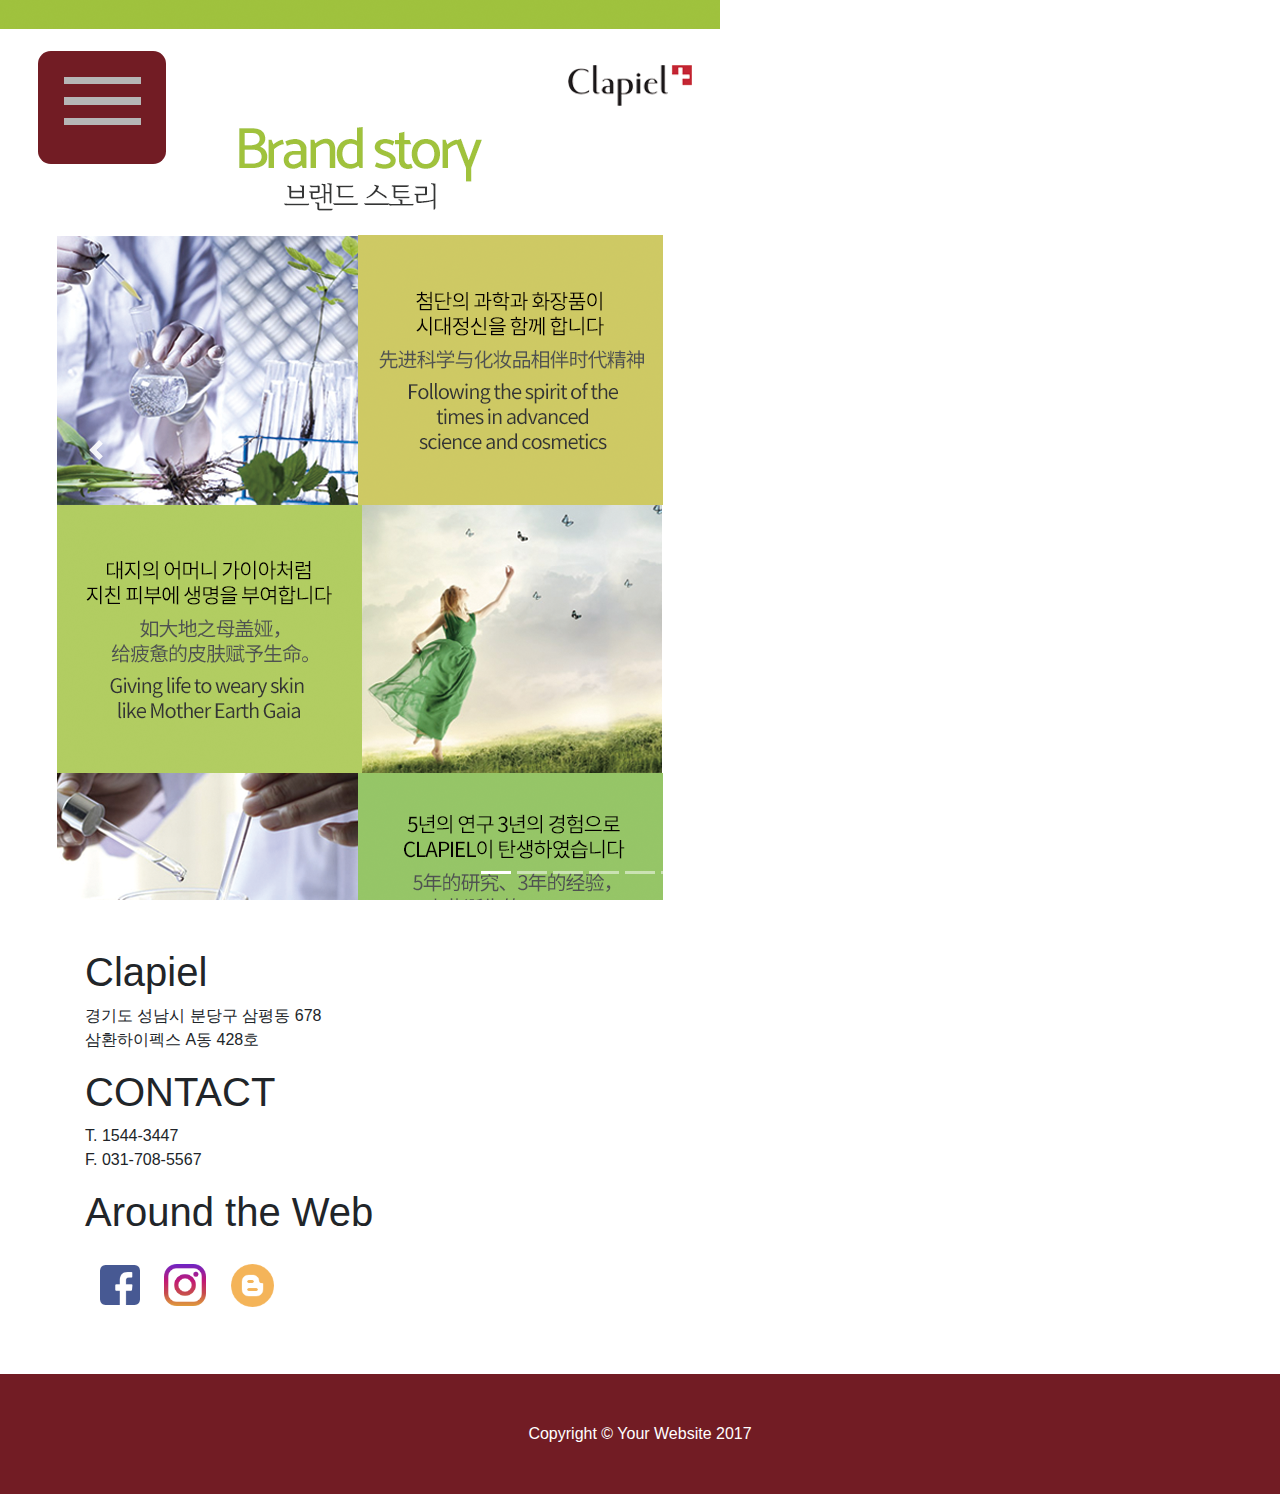
==== bt.html @ faaf92f7 "Upload files" ====
<!DOCTYPE html>
<html lang="en">

<head>
  <meta charset="utf-8">
  <meta name="viewport" content="width=device-width, initial-scale=1, shrink-to-fit=no">
  <meta name="description" content="">
  <meta name="author" content="">

  <title>Clapiel</title>

  <!-- Bootstrap core CSS -->
  <link href="vendor/bootstrap/css/bootstrap.min.css" rel="stylesheet">

  <!-- Custom styles for this template -->
  <link href="css/custom_style.css" rel="stylesheet">

</head>

<body>
  <!-- buger-menu -->
  <div class="burger-place bg-dark" style="z-index:999;">
    <a class="burger-toggler" href="#">
      <span class="icon-bar top-bar"></span>
      <span class="icon-bar middle-bar"></span>
      <span class="icon-bar bottom-bar"></span>
    </a>
  </div>

  <!-- Navigation -->
  <nav class="navbar navbar-expand-lg navbar-dark bg-dark fixed-top">
      <a class="navbar-brand" href="./index.html">Clapiel</a>
      <div class="collapse navbar-collapse show">
        <ul class="navbar-nav ml-auto">
          <li class="nav-item">
            <a class="nav-link" href="./bt.html">BRAND & TECHNOLOGY
              <span class="sr-only">(current)</span>
            </a>
          </li>
          <li class="nav-item dropdown">
            <a class="nav-link dropdown-toggle" href="#" data-toggle="dropdown"
              aria-haspopup="true" aria-expanded="false">LINE<span class="caret"></span></a>
              <ul class = "dropdown-menu bg-dark">
                <li><a class="nav-link" href="./b_line.html">BASIC LINE</a></li>
                <li><a class="nav-link" href="./l_line.html">LIFTING LINE</a></li>
                <li><a class="nav-link" href="./r_line.html">REPAIR LINE</a></li>
                <li><a class="nav-link" href="./h_line.html">HOMME LINE</a></li>
                <li><a class="nav-link" href="./s_line.html">SUN&GOLF LINE</a></li>
                <li><a class="nav-link" href="./p_line.html">PACKAGE LINE</a></li>
              </ul>
          </li>
          <li class="nav-item">
            <a class="nav-link" href="#Contact">Contact</a>
          </li>
        </ul>
    </div>
  </nav>

  <header>
    <section class="Slide" id="Slide">
      <div id="carouselExampleIndicators" class="carousel slide" data-ride="carousel">
        <ol class="carousel-indicators">
          <li data-target="#carouselExampleIndicators" data-slide-to="0" class="active"></li>
          <li data-target="#carouselExampleIndicators" data-slide-to="1"></li>
          <li data-target="#carouselExampleIndicators" data-slide-to="2"></li>
          <li data-target="#carouselExampleIndicators" data-slide-to="3"></li>
          <li data-target="#carouselExampleIndicators" data-slide-to="4"></li>
          <li data-target="#carouselExampleIndicators" data-slide-to="5"></li>
          <li data-target="#carouselExampleIndicators" data-slide-to="6"></li>
          <li data-target="#carouselExampleIndicators" data-slide-to="7"></li>
          <li data-target="#carouselExampleIndicators" data-slide-to="8"></li>
          <!-- <li data-target="#carouselExampleIndicators" data-slide-to="9"></li> -->
        </ol>

        <div class="carousel-inner" role="listbox">
          <!-- Slide0 - Set the background image for this slide in the line below -->
          <div class="carousel-item active">
            <img class="img-fluid" src="image/C/C-1/C-1.png" alt="" />
            <div class="carousel-caption d-none d-md-block">
            </div>
          </div>
          <!-- Slide 1 - Set the background image for this slide in the line below -->
          <div class="carousel-item">
            <img class="img-fluid" src="image/C/C-2/C-2.png" alt="" />
            <div class="carousel-caption d-none d-md-block">
            </div>
          </div>
          <!-- Slide 2 - Set the background image for this slide in the line below -->
          <div class="carousel-item">
            <img class="img-fluid" src="image/C/C-3/C-3.png" alt="" />
            <div class="carousel-caption d-none d-md-block">
            </div>
          </div>
          <!-- Slide 3 - Set the background image for this slide in the line below -->
          <div class="carousel-item">
            <img class="img-fluid" src="image/C/C-4/C-4.png" alt="" />
            <div class="carousel-caption d-none d-md-block">
            </div>
          </div>
          <!-- Slide 4 - Set the background image for this slide in the line below -->
          <div class="carousel-item">
            <img class="img-fluid" src="image/C/C-5/C-5.png" alt="" />
            <div class="carousel-caption d-none d-md-block">
            </div>
          </div>
          <!-- Slide 5 - Set the background image for this slide in the line below -->
          <div class="carousel-item">
            <img class="img-fluid" src="image/C/C-6/C-6.png" alt="" />
            <div class="carousel-caption d-none d-md-block">
            </div>
          </div>
          <!-- Slide 6 - Set the background image for this slide in the line below -->
          <div class="carousel-item">
            <img class="img-fluid" src="image/C/C-7/C-7.png" alt="" />
            <div class="carousel-caption d-none d-md-block">
            </div>
          </div>
          <!-- Slide 7 - Set the background image for this slide in the line below -->
          <div class="carousel-item">
            <img class="img-fluid" src="image/C/C-8/C-8.png" alt="" />
            <div class="carousel-caption d-none d-md-block">
            </div>
          </div>
          <!-- Slide 8 - Set the background image for this slide in the line below -->
          <div class="carousel-item">
            <img class="img-fluid" src="image/C/C-9/C-9.png" alt="" />
            <div class="carousel-caption d-none d-md-block">
            </div>
          </div>
        </div>

        <a class="carousel-control-prev" href="#carouselExampleIndicators" role="button" data-slide="prev">
          <span class="carousel-control-prev-icon" aria-hidden="true"></span>
          <span class="sr-only">Previous</span>
        </a>
        <a class="carousel-control-next" href="#carouselExampleIndicators" role="button" data-slide="next">
          <span class="carousel-control-next-icon" aria-hidden="true"></span>
          <span class="sr-only">Next</span>
        </a>
      </div>
    </section>
  </header>

  <!-- Page Content -->
  <section class="py-5" id="Contact">
    <div class="container">
      <h1>Clapiel</h1>
      <p>경기도 성남시 분당구 삼평동 678<br>삼환하이펙스 A동 428호</p>
      <h1>CONTACT</h1>
      <p>T. 1544-3447<br>F. 031-708-5567</p>
      <h1>Around the Web</h1>
      <div class="col">
        <a class="no_uline" href="https://www.facebook.com/clapiel.Official/" target="_blank">
        <img class="img_icon_Facebook" src="image/icon/facebook.png"/>
      </a>
        <a class="no_uline" href="https://www.instagram.com/clapiel_official/" target="_blank">
        <img class="img_icon_Instagram" src="image/icon/instagram.png" vspace=20 hspace=20 />
      </a>
        <a class="no_uline" href="https://blog.naver.com/clapiel1" target="_blank">
        <img class="img_icon_Blog" src="image/icon/blogger-logo.png"/>
      </a>
      </div>
    </div>
  </section>

  <!-- Footer -->
  <footer class="py-5 bg-dark">
    <div class="container">
      <p class="m-0 text-center text-white">Copyright &copy; Your Website 2017</p>
    </div>
    <!-- /.container -->
  </footer>

  <!-- Bootstrap core JavaScript -->
  <script src="vendor/jquery/jquery.min.js"></script>
  <script src="vendor/bootstrap/js/bootstrap.bundle.min.js"></script>
  <script src="js/custom_script.js"></script>
</body>

</html>
---- css/custom_style.css ----
.carousel-item {
  height: 100vh;
  min-height: 300px;
  background: no-repeat center center scroll;
  -webkit-background-size: cover;
  -moz-background-size: cover;
  -o-background-size: cover;
  background-size: cover;
}

/* for fade-in, fade-out */
 body {
   display:none;
 }

/* cursor shape to pointer */
div a img {
  cursor: pointer;
}

/* burger menu */
.burger-place{
  position:fixed;
  margin-top:4%;
  margin-left:3%;
  margin-right:auto;
  padding:2%;
  border-radius: 1vw 1vw 1vw 1vw;
}

.icon-bar {
  width: 6vw;
  height: 0.6vw;
  background-color: #B6B6B6;
  display: block;
  transition: all 0.2s;
  margin-bottom: 1vw;
}
.icon-bar.show {
  margin-left:1vw;
  margin-right:-1vw;
}

.burger-toggler {
  outline: none;
  background: transparent !important;
}

.burger-toggler:focus {
  outline: none;
}

.burger-toggler .top-bar {
 transform: rotate(0) ;
}

.burger-toggler .middle-bar {
 opacity: 1;
}

.burger-toggler .bottom-bar {
 transform: rotate(0) ;
}

.burger-toggler.show .top-bar {
 transform: rotate(45deg);
 transform-origin: 10% 10%;
}

.burger-toggler.show .middle-bar {
 opacity: 0;
}

.burger-toggler.show .bottom-bar {
 transform: rotate(-45deg);
 transform-origin: 10% 90%;
}

.navbar{
  margin-top:4%;
  margin-left:15%;
  margin-right:2%;
  border-radius: 3vw 3vw 3vw 3vw;
  display:none;
}


.navbar-brand,
.navbar-nav li a {
    line-height: 170%;
    height: 130%;
    padding-top: 0;
}

.navbar-nav li a {
    font-size: 130% !important;
}

.navbar-brand {
    font-size: 170% !important;
}

.dropdown-menu {
  animation-fill-mode: forwards;
  outline: none;
  border: none;
  margin-top: -1rem;
  margin-bottom: -0.5rem;
}

.dropdown-menu>li {
  padding-left: 5%;
}

/* image */
.img_Basic {
  width: 100%;
  padding-bottom: 5%;
}

.img_bt_container {
  margin-left:15%;
  margin-right:15%;
  padding-bottom: 5%;
}

.img_button {
  width:100%;
}

.img_full_Size {
  width:100%;
  /*min-width: 100%;
  max-height: 100%;*/
}


/* SNS link */
div .no_uline {
  text-decoration: none;
}

.img_icon_Facebook {
  max-width: 40px;
  max-height: 40px;
}

.img_icon_Instagram {
  max-width: 42px;
  max-height: 42px;
}

.img_icon_Blog {
  max-width: 43px;
  max-height: 43px;
}
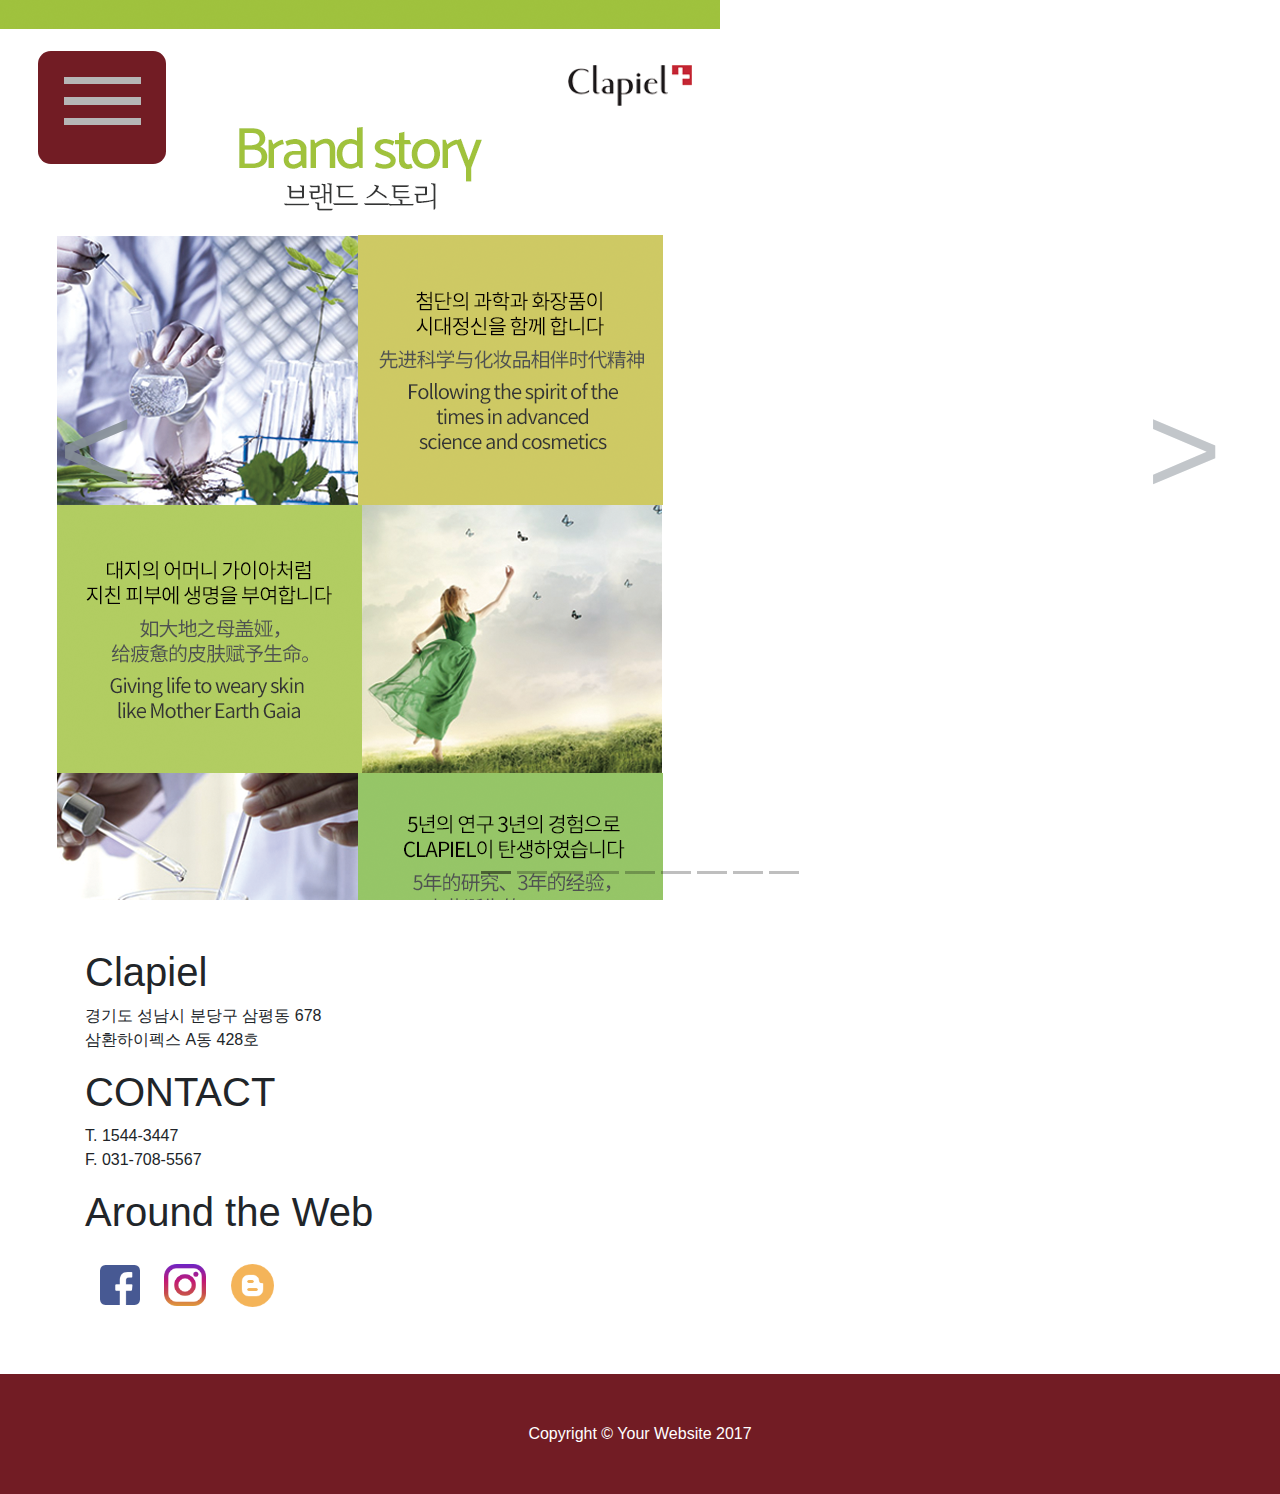
==== commit e7ea4e2f: "Update menu status" ====
--- a/bt.html
+++ b/bt.html
@@ -33,7 +33,7 @@
       <div class="collapse navbar-collapse show">
         <ul class="navbar-nav ml-auto">
           <li class="nav-item">
-            <a class="nav-link" href="./bt.html">BRAND & TECHNOLOGY
+            <a class="nav-link active" href="./bt.html">BRAND & TECHNOLOGY
               <span class="sr-only">(current)</span>
             </a>
           </li>
--- a/css/custom_style.css
+++ b/css/custom_style.css
@@ -6,6 +6,34 @@
   -moz-background-size: cover;
   -o-background-size: cover;
   background-size: cover;
+}
+
+.carousel-control-prev-icon,
+.carousel-control-next-icon {
+  height: 15vw;
+  width: 15vw;
+  background-size: 100%, 100%;
+  background-image: none;
+  color: #868e96;
+}
+
+.carousel-control-next-icon:after
+{
+  content: '>';
+  font-size: 10vw;
+}
+
+.carousel-control-prev-icon:after {
+  content: '<';
+  font-size: 10vw;
+}
+
+.carousel-indicators li {
+  background-color: rgba(0, 0, 0, 0.25);
+}
+
+.carousel-indicators .active {
+  background-color: rgba(0, 0, 0, 0.5);
 }
 
 /* for fade-in, fade-out */
